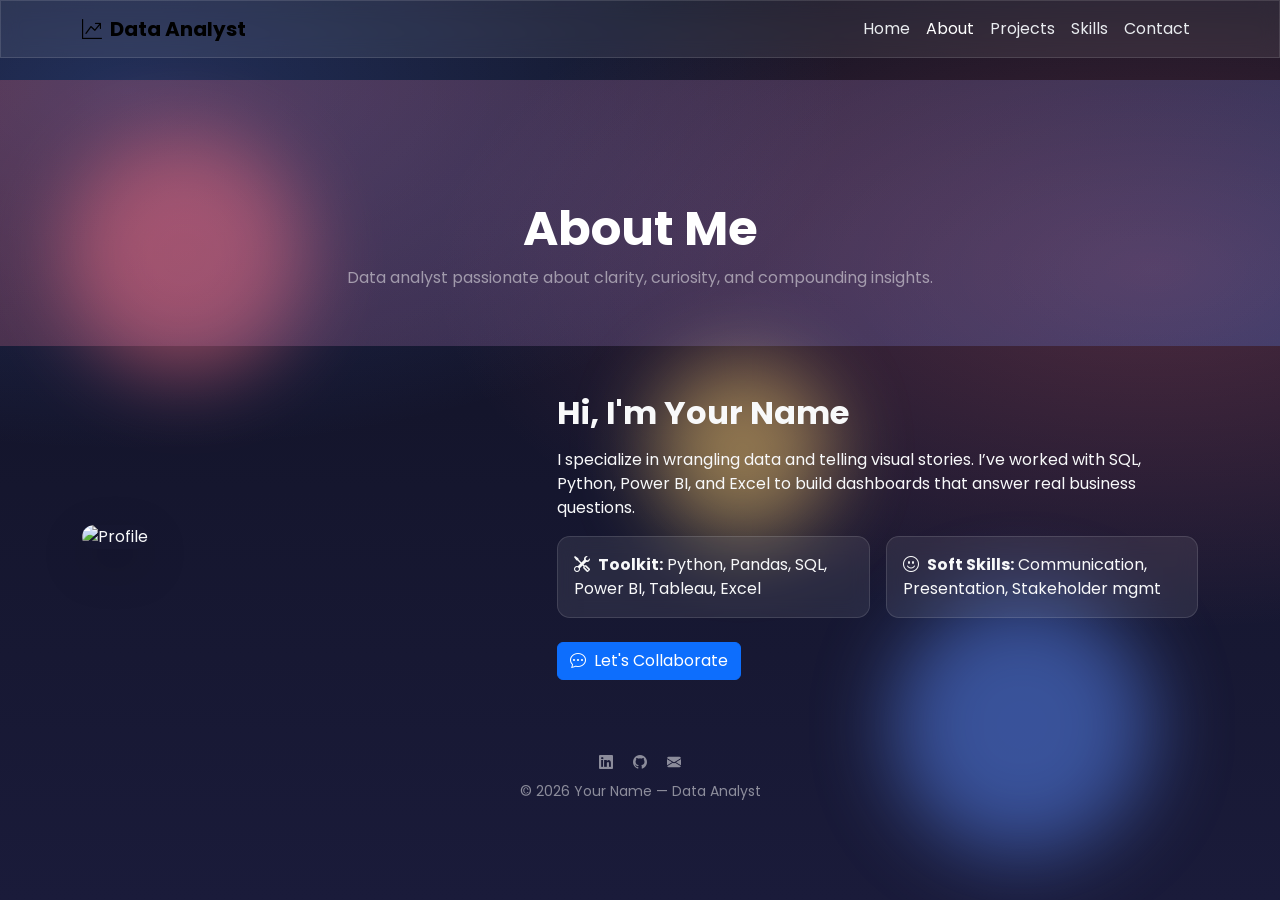
==== about.html @ c07f14fa "Deploy: update site" ====
<!doctype html>
<html lang="en">
<head>
  <meta charset="utf-8">
  <meta name="viewport" content="width=device-width, initial-scale=1">
  <title>Data Analyst Portfolio — About</title>
  <meta name="description" content="Colorful, animated portfolio for a Data Analyst showcasing projects, skills, and contact.">
  <link href="https://cdn.jsdelivr.net/npm/bootstrap@5.3.3/dist/css/bootstrap.min.css" rel="stylesheet">
  <link href="https://cdn.jsdelivr.net/npm/bootstrap-icons@1.11.3/font/bootstrap-icons.css" rel="stylesheet">
  <link href="https://unpkg.com/aos@2.3.4/dist/aos.css" rel="stylesheet">
  <link rel="preconnect" href="https://fonts.googleapis.com">
  <link rel="preconnect" href="https://fonts.gstatic.com" crossorigin>
  <link href="https://fonts.googleapis.com/css2?family=Poppins:wght@300;400;600;700&display=swap" rel="stylesheet">
  <link rel="stylesheet" href="assets/css/style.css">
</head>
<body>
  <div class="bg-grad"></div>
  <div class="floating-shape shape-1"></div>
  <div class="floating-shape shape-2"></div>
  <div class="floating-shape shape-3"></div>

  <nav class="navbar navbar-expand-lg bg-body-tertiary fixed-top glassy">
    <div class="container">
      <a class="navbar-brand fw-bold" href="index.html"><i class="bi bi-graph-up-arrow me-2"></i>Data Analyst</a>
      <button class="navbar-toggler" type="button" data-bs-toggle="collapse" data-bs-target="#navBar">
        <span class="navbar-toggler-icon"></span>
      </button>
      <div class="collapse navbar-collapse" id="navBar">
        <ul class="navbar-nav ms-auto mb-2 mb-lg-0">
          <li class="nav-item"><a class="nav-link" href="index.html">Home</a></li>
          <li class="nav-item"><a class="nav-link" href="about.html">About</a></li>
          <li class="nav-item"><a class="nav-link" href="projects.html">Projects</a></li>
          <li class="nav-item"><a class="nav-link" href="skills.html">Skills</a></li>
          <li class="nav-item"><a class="nav-link" href="contact.html">Contact</a></li>
        </ul>
      </div>
    </div>
  </nav>

  <main class="page-wrap">

<section class="section-header text-center">
  <div class="container">
    <h1 class="display-5 fw-bold text-white" data-aos="fade-up">About Me</h1>
    <p class="text-white-50" data-aos="fade-up" data-aos-delay="100">Data analyst passionate about clarity, curiosity, and compounding insights.</p>
  </div>
</section>

<section class="py-5">
  <div class="container">
    <div class="row g-4 align-items-center">
      <div class="col-lg-5" data-aos="zoom-in">
        <img class="img-fluid rounded-4 shadow-lg" src="https://picsum.photos/seed/portrait/640/640" alt="Profile">
      </div>
      <div class="col-lg-7" data-aos="fade-left">
        <h2 class="fw-bold mb-3">Hi, I'm Your Name</h2>
        <p>I specialize in wrangling data and telling visual stories. I’ve worked with SQL, Python, Power BI, and Excel to build dashboards that answer real business questions.</p>
        <div class="row g-3">
          <div class="col-md-6">
            <div class="p-3 rounded-3 glassy">
              <i class="bi bi-tools me-2"></i><strong>Toolkit:</strong> Python, Pandas, SQL, Power BI, Tableau, Excel
            </div>
          </div>
          <div class="col-md-6">
            <div class="p-3 rounded-3 glassy">
              <i class="bi bi-emoji-smile me-2"></i><strong>Soft Skills:</strong> Communication, Presentation, Stakeholder mgmt
            </div>
          </div>
        </div>
        <a class="btn btn-primary mt-4 glow" href="contact.html"><i class="bi bi-chat-dots me-2"></i>Let's Collaborate</a>
      </div>
    </div>
  </div>
</section>

  </main>

  <footer class="py-4 text-center text-white-50">
    <div class="container small">
      <div class="mb-2">
        <a class="text-white-50 me-3" href="https://www.linkedin.com/" target="_blank" rel="noreferrer"><i class="bi bi-linkedin"></i></a>
        <a class="text-white-50 me-3" href="https://github.com/" target="_blank" rel="noreferrer"><i class="bi bi-github"></i></a>
        <a class="text-white-50" href="mailto:you@example.com"><i class="bi bi-envelope-fill"></i></a>
      </div>
      <div>© <span id="year"></span> Your Name — Data Analyst</div>
    </div>
  </footer>

  <script src="https://cdn.jsdelivr.net/npm/bootstrap@5.3.3/dist/js/bootstrap.bundle.min.js"></script>
  <script src="https://unpkg.com/aos@2.3.4/dist/aos.js"></script>
  <script src="assets/js/main.js"></script>
</body>
</html>
---- assets/css/style.css ----
:root{
  --brand:#5B8CFF;
  --brand-2:#FF6E7F;
  --bg-1:#0f1020;
  --bg-2:#1a1b3a;
  --glass:rgba(255,255,255,0.08);
}

*{ box-sizing: border-box; }
body{ font-family: 'Poppins', system-ui, -apple-system, Segoe UI, Roboto, sans-serif; background: var(--bg-1); color: #f8f9fa; }

.bg-grad{
  position: fixed; inset: 0;
  background: radial-gradient(1200px 600px at 10% 10%, rgba(91,140,255,0.25), transparent 60%),
              radial-gradient(1200px 600px at 90% 30%, rgba(255,110,127,0.25), transparent 60%),
              linear-gradient(180deg, var(--bg-1), var(--bg-2));
  z-index: -3;
}

.floating-shape{ position: fixed; z-index: -2; border-radius: 50%; opacity: .5; filter: blur(40px); animation: float 10s ease-in-out infinite; }
.shape-1{ width:240px; height:240px; background: #FF6E7F; top: 15%; left: 5%; animation-delay: 0s; }
.shape-2{ width:260px; height:260px; background: #5B8CFF; bottom: 5%; right: 10%; animation-delay: 2s; }
.shape-3{ width:180px; height:180px; background: #FFD36E; top: 40%; right: 35%; animation-delay: 4s; }

@keyframes float{
  0%, 100% { transform: translateY(0px) translateX(0); }
  50% { transform: translateY(-20px) translateX(10px); }
}

.glassy{ background: var(--glass) !important; backdrop-filter: blur(10px); border: 1px solid rgba(255,255,255,0.12); }
.navbar .nav-link{ color:#e9ecef; }
.navbar .nav-link.active, .navbar .nav-link:hover { color: #fff; }

.page-wrap{ padding-top: 80px; }

.hero{ min-height: 90vh; }
.brand{ background: linear-gradient(90deg, var(--brand), var(--brand-2)); -webkit-background-clip: text; -webkit-text-fill-color: transparent; }

.btn.glow{ box-shadow: 0 0 0 rgba(91,140,255,0.7); animation: glow 2.8s ease-in-out infinite; }
@keyframes glow{ 0%{ box-shadow: 0 0 0 rgba(91,140,255,0.0);} 50%{ box-shadow: 0 0 30px rgba(91,140,255,0.5);} 100%{ box-shadow: 0 0 0 rgba(91,140,255,0.0);} }

.icon-wrap{
  width: 56px; height: 56px; display: grid; place-items:center;
  border-radius: 16px; background: linear-gradient(45deg, var(--brand), var(--brand-2)); font-size: 24px; color: white;
}

.card.feature{ background: rgba(255,255,255,0.04); border: 1px solid rgba(255,255,255,0.1); }
.bg-soft{ background: linear-gradient(135deg, rgba(91,140,255,0.15), rgba(255,110,127,0.15)); }

.section-header{ padding: 120px 0 40px; background: linear-gradient(135deg, rgba(255,110,127,0.25), rgba(91,140,255,0.25)); }
.project-card .card-img-top{ max-height: 260px; object-fit: cover; }

footer{ background: transparent; }

/* Small helpers */
.rounded-4{ border-radius: 1rem !important; }
.rounded-3{ border-radius: .8rem !important; }
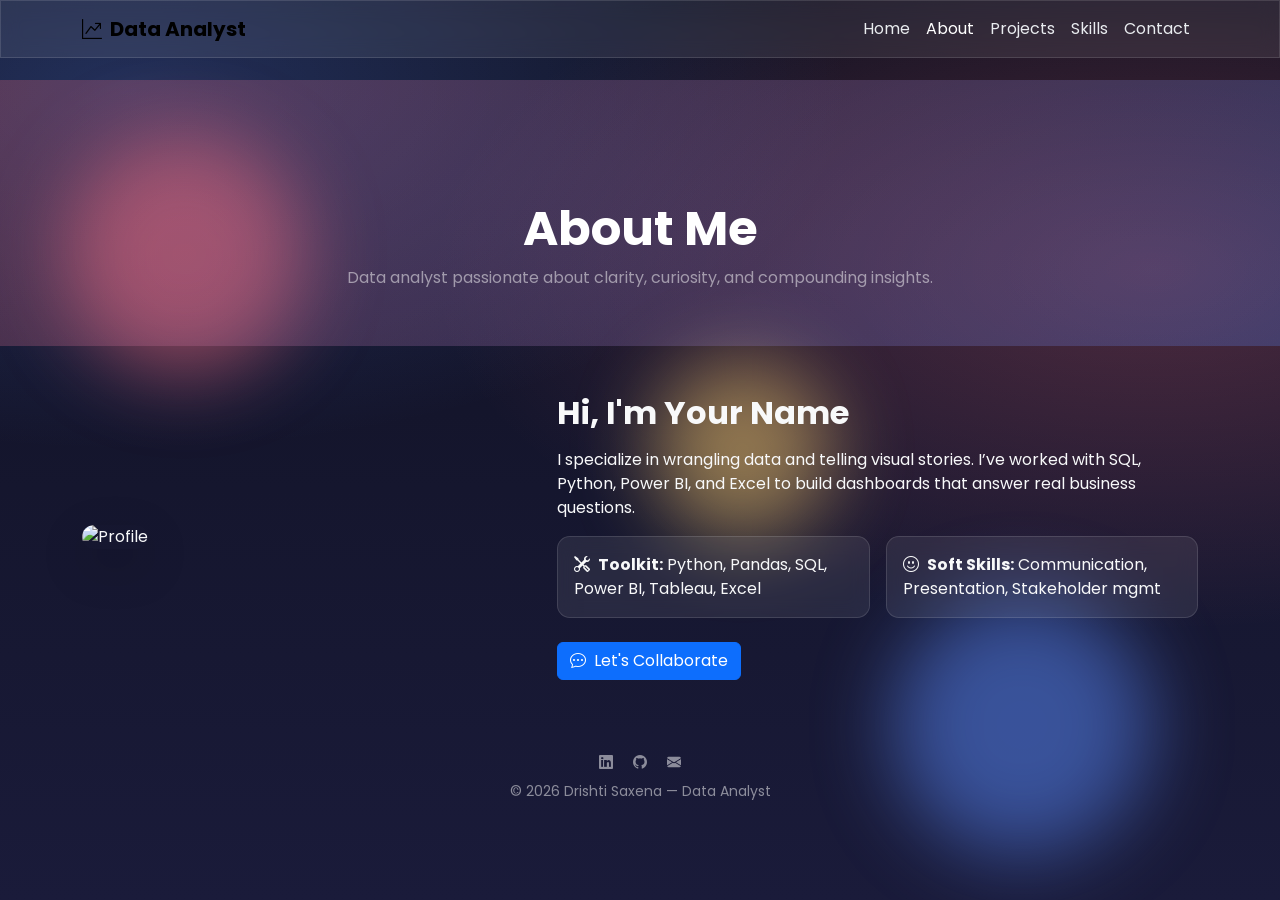
==== commit 46bb188f: "Update about.html" ====
--- a/about.html
+++ b/about.html
@@ -83,7 +83,7 @@
         <a class="text-white-50 me-3" href="https://github.com/" target="_blank" rel="noreferrer"><i class="bi bi-github"></i></a>
         <a class="text-white-50" href="mailto:you@example.com"><i class="bi bi-envelope-fill"></i></a>
       </div>
-      <div>© <span id="year"></span> Your Name — Data Analyst</div>
+      <div>© <span id="year"></span> Drishti Saxena — Data Analyst</div>
     </div>
   </footer>
 
